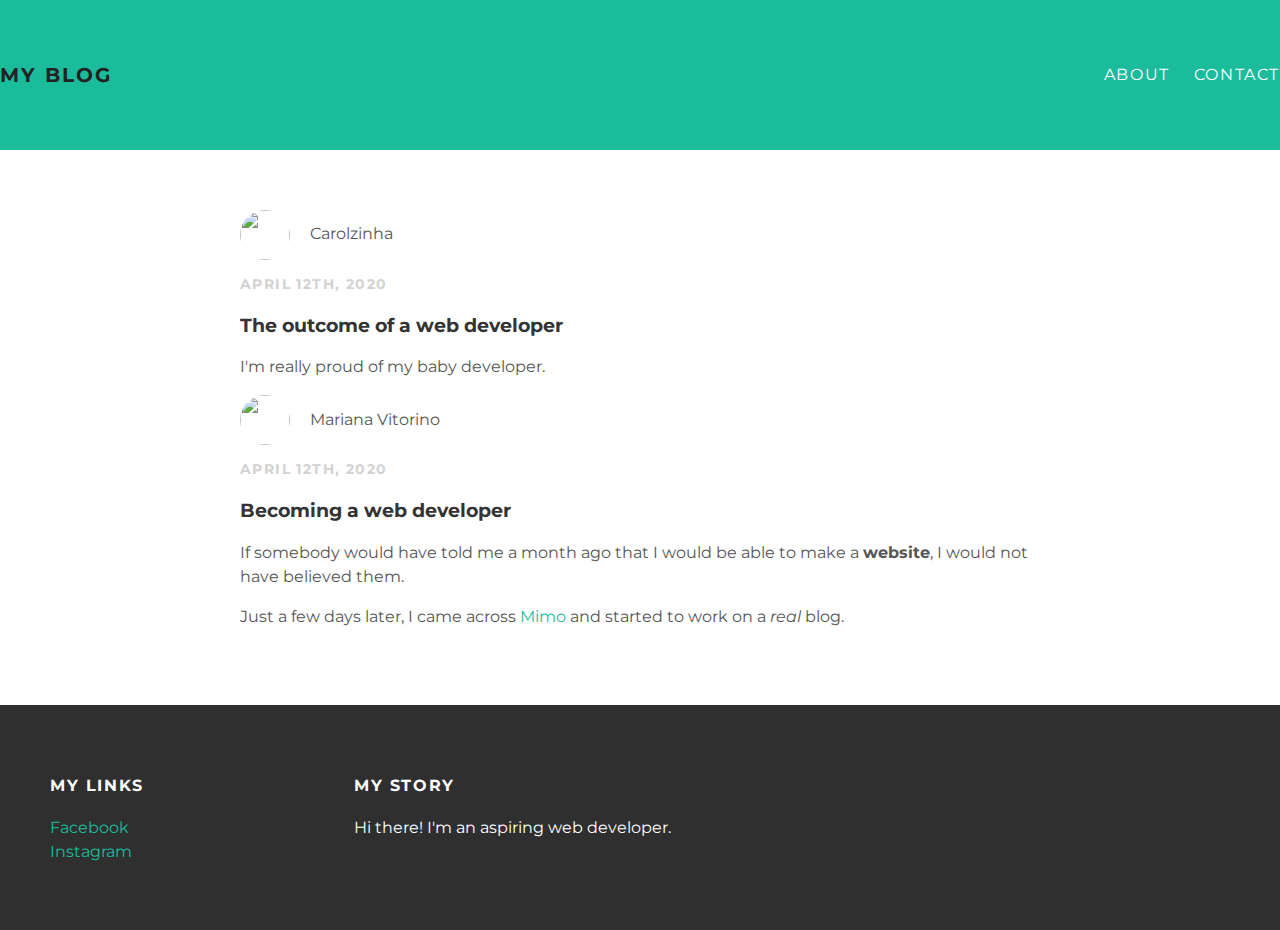
==== index.html @ 86057b6d "Add files via upload" ====
<!DOCTYPE html>
<html lang="en" dir="ltr">
  <head>
    <meta charset="utf-8">
    <title>Crazy Cat Lady</title>
    <link rel="stylesheet" type="text/css" href="styles.css">
  </head>
  <body>
    <div id="header">
      <div class="post-container">
        <a id="header-title" href="index.html">My Blog</a>
          <ul id="header-nav">
            <li><a href="about.html">About</a></li>
            <li><a href="mailto:riotmari@gmail.com">Contact</a></li>
          </ul>
      </div>
    </div>
    <div id="content">
      <div class="post-container">
        <div class="post">
          <div class="babes-post">
            <img src="C:\Users\riotm\Desktop\Blog\babes-img.jpg">
            <span>Carolzinha</span>
            <p class="post-date">April 12th, 2020</p>
            <h3>The outcome of a web developer</h3>
            <div class="post-content">
              <p>I'm really proud of my baby developer.</p>
            </div>
          </div>
          <div class="post-author">
            <img src="C:\Users\riotm\Desktop\Blog\blog_pic.jpeg">
            <span>Mariana Vitorino</span>
            <p class="post-date">April 12th, 2020</p>
            <h3 class="post-title">Becoming a web developer</h3>
            <div class="post-content">
              <p>If somebody would have told me a month ago that I would be able to make a <strong>website</strong>, I would not have believed them.</p>
              <p>Just a few days later, I came across <a href="https://getmimo.com">Mimo</a> and started to work on a <em>real</em> blog.</p>
            </div>
          </div>
        </div>
      </div>
    </div>
    <div id="footer">
      <div class="post-container">
        <div class="column">
          <h4>My Links</h4>
          <p>
          <a href="https://www.facebook.com/mariana.rachel.5">Facebook</a>
          <br>
          <a href="https://www.instagram.com/mariana.vitorino88/">Instagram</a>
          </p>
        </div>
        <div class="column">
          <h4>My Story</h4>
          <p>Hi there! I'm an aspiring web developer.</p>
        </div>

      </div>
    </div>
  </body>
</html>
---- styles.css ----
@import url(http://fonts.googleapis.com/css?family=Montserrat:400,700);
body {
  color: #555;
  margin: 0;
  font-family: 'Montserrat', sans-serif;
}
#header {
  background-color: #1abc9c;
  height: 150px;
  line-height: 150px;
}
#header a {
  color: white;
  text-decoration: none;
  text-transform: uppercase;
  letter-spacing: 0.1em;
}
#header a:hover {
  color: #222;
}
#header-title {
  display: block;
  float: left;
  font-size: 20px;
  font-weight: bold;
}
#header-nav {
  display: block;
  float: right;
  margin-top: 0px;
}
#header-nav li {
  display: inline;
  padding-left: 20px;
}
.container {
  max-width: 1000px;
  margin: 0 auto;
}
#footer {
  background-color: #2f2f2f;
  padding: 50px;
}
.column {
  min-width: 300px;
  display: inline-block;
  vertical-align: top;
}
#footer h4 {
  color: white;
  text-transform: uppercase;
  letter-spacing: 0.1em;
}
#footer p {
  color: white;
}
a {
  color: #1abc9c;
  text-decoration: none;
}
a:hover {
  color: #F6A623;
}
.post, .about {
  max-width: 800px;
  margin: 0 auto;
  padding: 60px 0;
}
.post-author img {
 width: 50px;
 height: 50px;
 vertical-align: middle;
 border-radius: 50%;
}
.post-author span {
  margin-left: 16px;
}
.about-author img {
 width: 250px;
 height: 250px;
 vertical-align: middle;
 border-radius: 20px;
}
.babes-post img {
 width: 50px;
 height: 50px;
 vertical-align: middle;
 border-radius: 50%;
}
.babes-post span {
  margin-left: 16px;
}
.post-date {
  color: #D2D2D2;
  font-size: 14px;
  font-weight: bold;
  text-transform: uppercase;
  letter-spacing: 0.1em;
}
h1, h2, h3, h4 {
  color: #333;
}
p {
  line-height: 1.5;
}
.about {
  text-align: center;
}
.post-container:nth-child(even) {
  background-color: #f2f2f2;
}
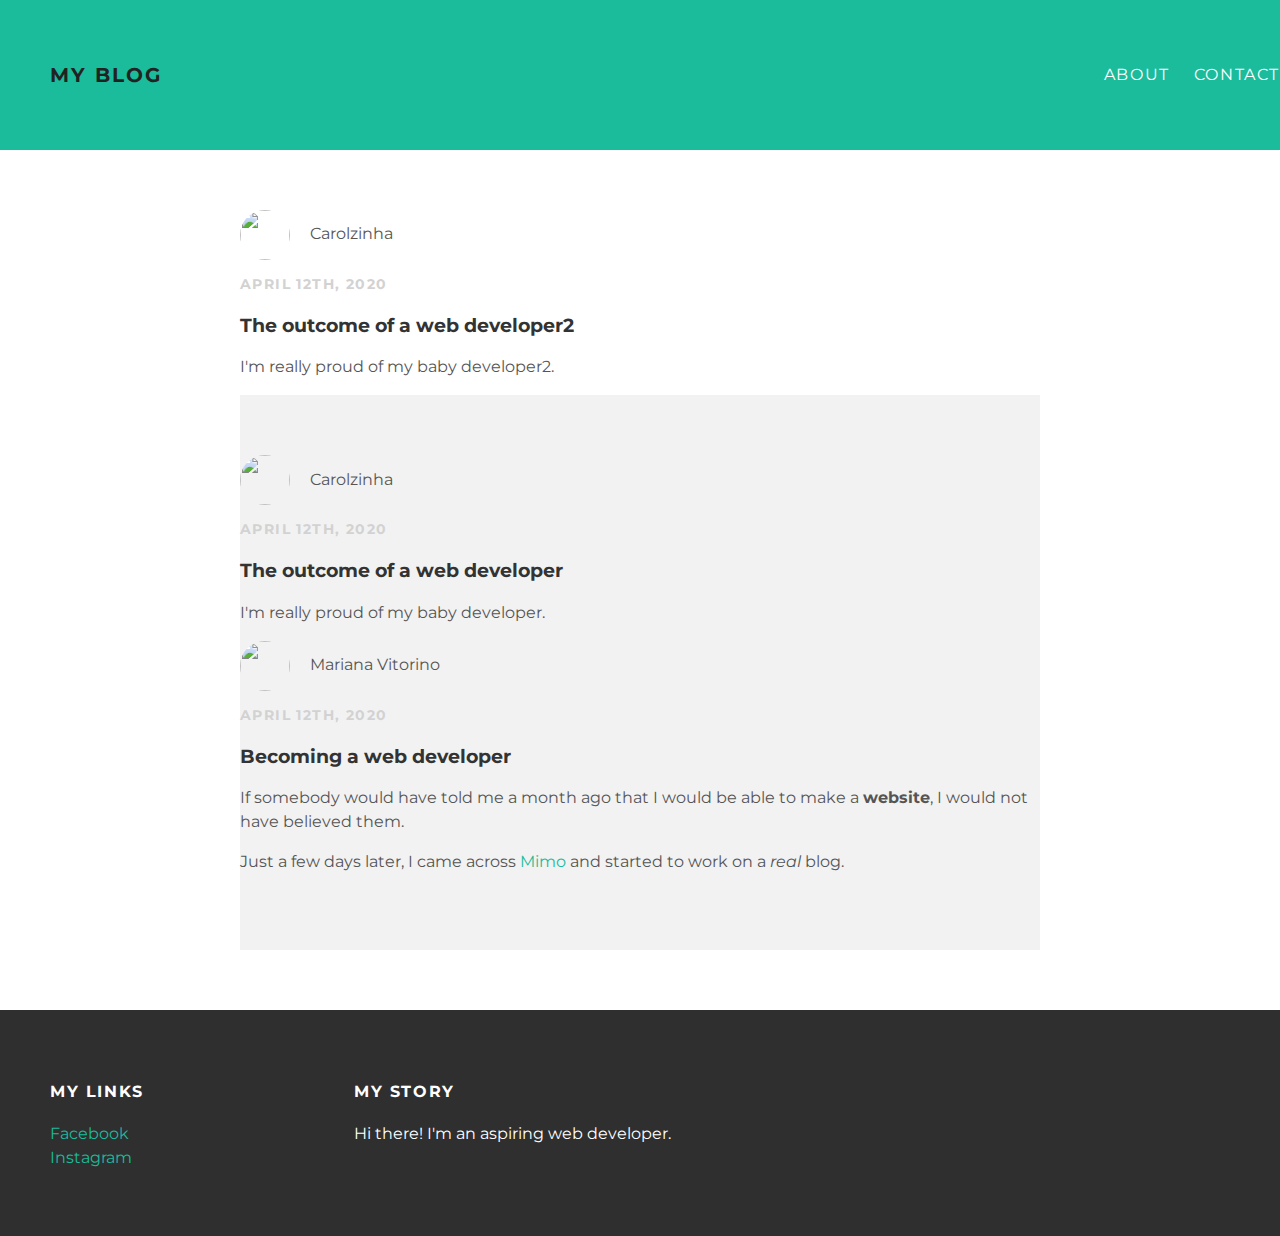
==== commit 804fe804: "Update index.html" ====
--- a/index.html
+++ b/index.html
@@ -16,6 +16,17 @@
       </div>
     </div>
     <div id="content">
+      <div class="post-container">
+        <div class="post">
+          <div class="babes-post">
+            <img src="C:\Users\riotm\Desktop\Blog\babes-img.jpg">
+            <span>Carolzinha</span>
+            <p class="post-date">April 12th, 2020</p>
+            <h3>The outcome of a web developer2</h3>
+            <div class="post-content">
+              <p>I'm really proud of my baby developer2.</p>
+            </div>
+          </div>
       <div class="post-container">
         <div class="post">
           <div class="babes-post">
--- a/styles.css
+++ b/styles.css
@@ -23,6 +23,7 @@
   float: left;
   font-size: 20px;
   font-weight: bold;
+  padding-left: 50px;
 }
 #header-nav {
   display: block;
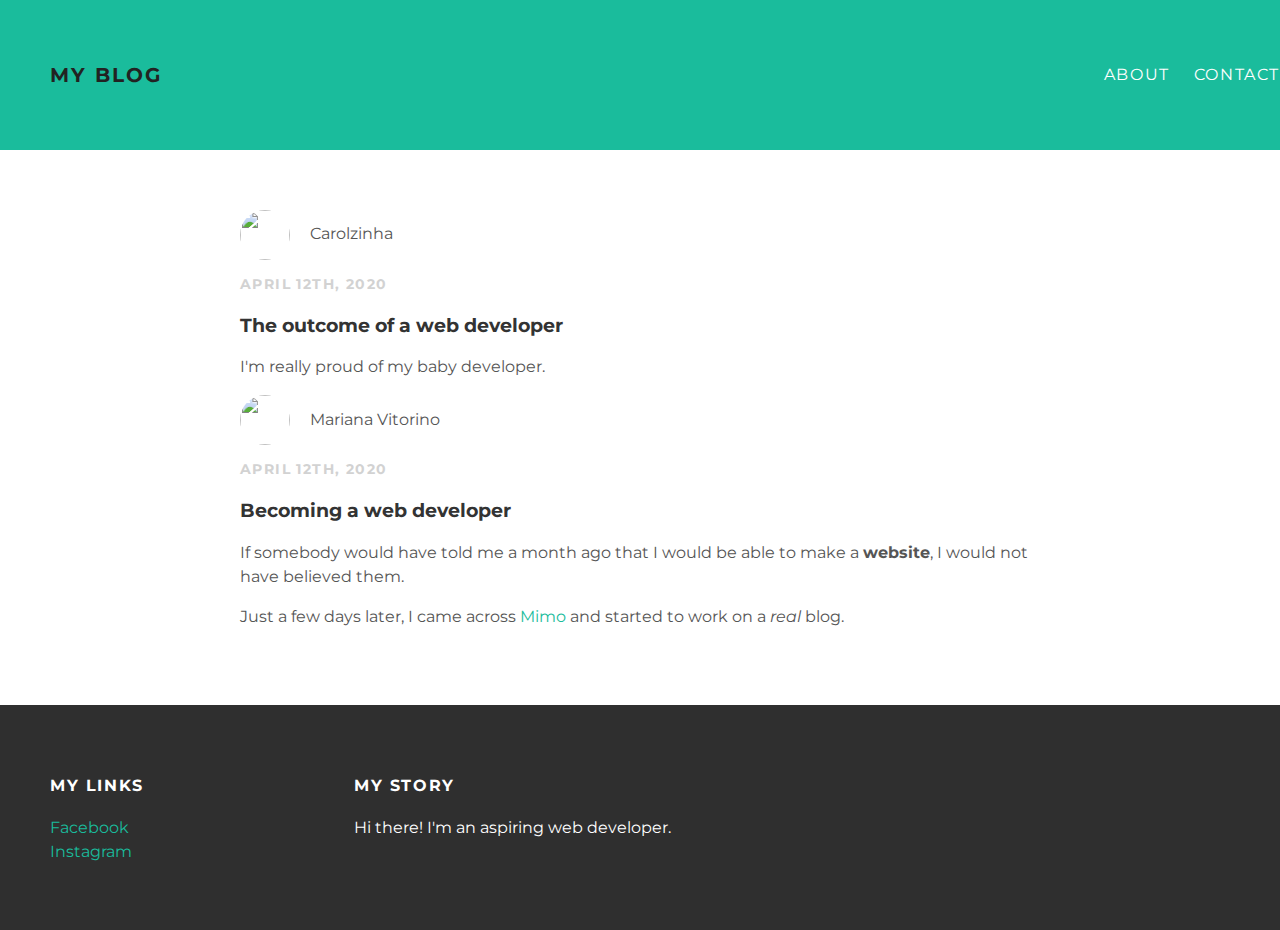
==== commit c6a6516a: "Update index.html" ====
--- a/index.html
+++ b/index.html
@@ -16,17 +16,6 @@
       </div>
     </div>
     <div id="content">
-      <div class="post-container">
-        <div class="post">
-          <div class="babes-post">
-            <img src="C:\Users\riotm\Desktop\Blog\babes-img.jpg">
-            <span>Carolzinha</span>
-            <p class="post-date">April 12th, 2020</p>
-            <h3>The outcome of a web developer2</h3>
-            <div class="post-content">
-              <p>I'm really proud of my baby developer2.</p>
-            </div>
-          </div>
       <div class="post-container">
         <div class="post">
           <div class="babes-post">
